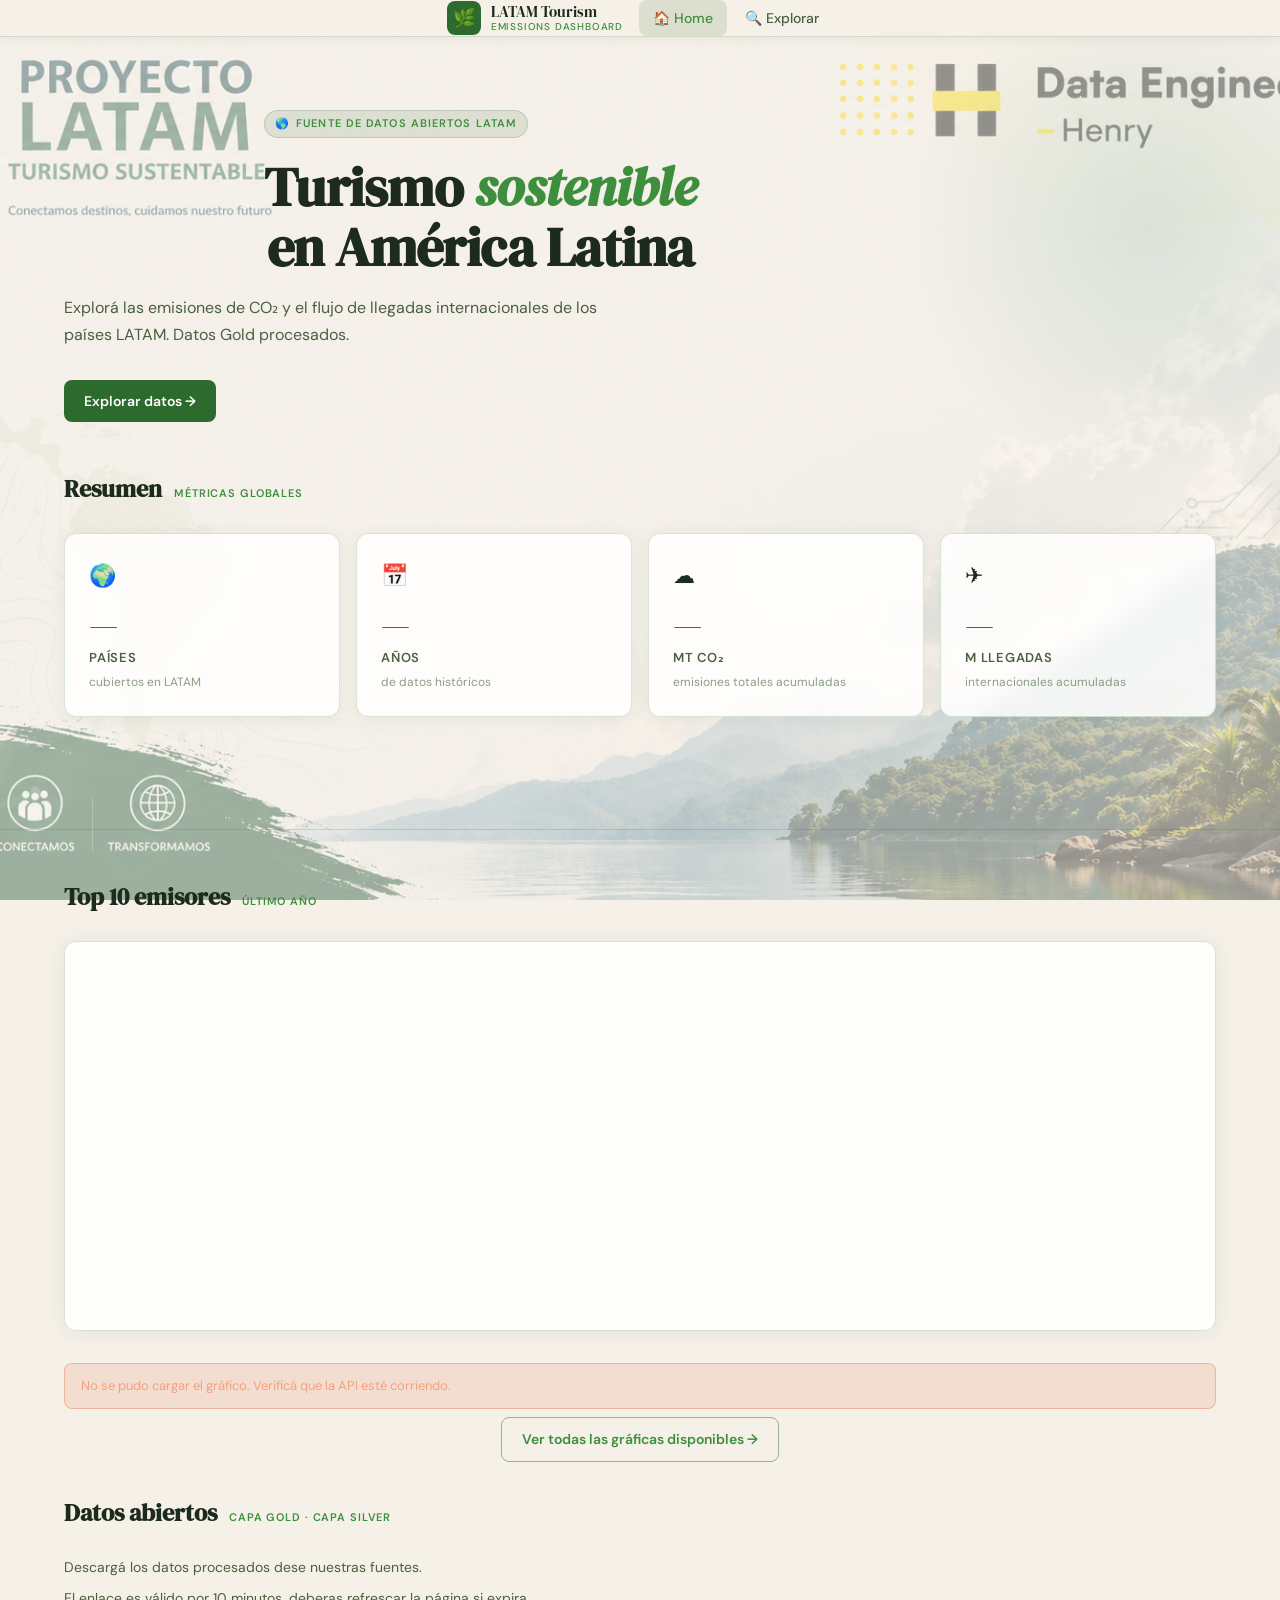
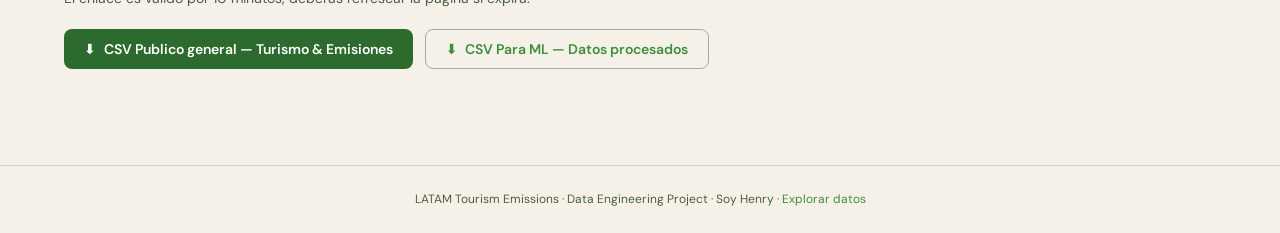
==== api_turismo_sustentable/frontend/index.html @ c23d2c04 "agregar app front y back" ====
<!DOCTYPE html>
<html lang="es">
<head>
  <meta charset="UTF-8" />
  <meta name="viewport" content="width=device-width, initial-scale=1.0" />
  <title>LATAM Tourism Emissions</title>
  <link rel="stylesheet" href="css/style.css" />
  <!-- Plotly -->
  <script src="https://cdn.plot.ly/plotly-2.32.0.min.js" defer></script>
  <!-- App scripts -->
  <script src="js/config.js" defer></script>
  <script src="js/main.js" defer></script>
</head>
<body>

  <!-- ── Nav ─────────────────────────────────────────────────────────────── -->
  <nav>
    <div class="container nav-inner">
      <a href="index.html" class="nav-brand">
        <div class="nav-brand-icon">🌿</div>
        <div class="nav-brand-text">
          LATAM Tourism
          <span>Emissions Dashboard</span>
        </div>
      </a>
      <ul class="nav-links">
        <li><a href="index.html" class="active">🏠 Home</a></li>
        <li><a href="explorar.html">🔍 Explorar</a></li>
      </ul>
    </div>
  </nav>

  <!-- ── Hero ────────────────────────────────────────────────────────────── -->
  <section class="hero">
    <div class="container">
      <div class="hero-label fade-up">
        <span>🌎</span> Fuente de datos abiertos LATAM
      </div>
      <h1 class="fade-up">
        Turismo <em>sostenible</em><br />en América Latina
      </h1>
      <p class="fade-up">
        Explorá las emisiones de CO₂ y el flujo de llegadas internacionales
        de los países LATAM. Datos Gold procesados.
      </p>
      <a href="explorar.html" class="btn btn-primary fade-up">
        Explorar datos →
      </a>
    </div>
  </section>

  <!-- ── Metric Cards ─────────────────────────────────────────────────────── -->
  <section style="padding: 0 0 16px;">
    <div class="container">
      <div class="section-header">
        <h2 class="section-title">Resumen</h2>
        <span class="section-tag">Métricas globales</span>
      </div>

      <div class="cards-grid" id="cards-grid">
        <!-- Se renderizan desde main.js -->
        <div class="metric-card fade-up" id="card-countries">
          <span class="card-icon">🌍</span>
          <div class="card-value" id="val-countries">—</div>
          <div class="card-label">Países</div>
          <div class="card-sublabel">cubiertos en LATAM</div>
        </div>

        <div class="metric-card fade-up" id="card-years">
          <span class="card-icon">📅</span>
          <div class="card-value" id="val-years">—</div>
          <div class="card-label">Años</div>
          <div class="card-sublabel">de datos históricos</div>
        </div>

        <div class="metric-card fade-up" id="card-co2">
          <span class="card-icon">☁️</span>
          <div class="card-value" id="val-co2">—</div>
          <div class="card-label">Mt CO₂</div>
          <div class="card-sublabel">emisiones totales acumuladas</div>
        </div>

        <div class="metric-card fade-up" id="card-arrivals">
          <span class="card-icon">✈️</span>
          <div class="card-value" id="val-arrivals">—</div>
          <div class="card-label">M llegadas</div>
          <div class="card-sublabel">internacionales acumuladas</div>
        </div>
      </div>
    </div>
  </section>

  <hr class="divider" />

  <!-- ── Top 10 Chart ─────────────────────────────────────────────────────── -->
  <section style="padding: 0 0 32px;">
    <div class="container">
      <div class="section-header">
        <h2 class="section-title">Top 10 emisores</h2>
        <span class="section-tag" id="chart-year-tag">último año</span>
      </div>

      <div class="chart-wrapper" id="chart-wrapper">
        <div id="chart-container"></div>
      </div>

      <div class="error-msg" id="chart-error">
        No se pudo cargar el gráfico. Verificá que la API esté corriendo.
      </div>

      <div style="text-align:center; margin-top:8px;">
        <a href="explorar.html" class="btn btn-outline">
          Ver todas las gráficas disponibles →
        </a>
      </div>
    </div>
  </section>

  <!-- ── Descargas ────────────────────────────────────────────────────────────── -->
  <section style="padding: 0 0 48px;">
    <div class="container">
      <div class="section-header">
        <h2 class="section-title">Datos abiertos</h2>
        <span class="section-tag">Capa Gold · Capa Silver</span>
      </div>
      <p style="color: var(--text-muted); font-size: 14px; margin-bottom: 20px; max-width: 560px;">
        Descargá los datos procesados dese nuestras fuentes.
        <span style="display: block ; margin-top: 8px;">
          El enlace es válido por 10 minutos, deberas refrescar la página si expira.
        </span>
      </p>
      <div style="display: flex; gap: 12px; flex-wrap: wrap;">
        <button class="btn btn-primary" onclick="downloadCSV('gold')" id="btn-gold">
          <span>⬇️</span> CSV Publico general — Turismo &amp; Emisiones
        </button>
        <button class="btn btn-outline" onclick="downloadCSV('silver')" id="btn-silver">
          <span>⬇️</span> CSV Para ML — Datos procesados
        </button>
      </div>
      <div id="download-error" class="error-msg" style="margin-top: 12px;"></div>
    </div>
  </section>
  <!-- ── Footer ────────────────────────────────────────────────────────────── -->
  <footer>
    <div class="container">
      <p>
        LATAM Tourism Emissions · Data Engineering Project ·
        Soy Henry ·
        <a href="explorar.html">Explorar datos</a>
      </p>
    </div>
  </footer>

</body>
</html>
---- api_turismo_sustentable/frontend/css/style.css ----
/* ─── LATAM Tourism Emissions — Design System ────────────────────────────── */
@import url('https://fonts.googleapis.com/css2?family=DM+Serif+Display:ital@0;1&family=DM+Sans:wght@300;400;500;600&display=swap');

/*
  Paleta extraída del brief "Proyecto LATAM Turismo Sustentable":
  ─ Verde oscuro logo:  #2d6a2d
  ─ Verde oliva mapa:   #8faf4a
  ─ Verde teal acción:  #1a7f64
  ─ Amarillo Henry:     #f5c518
  ─ Fondo crema:        #f5f0e8
  ─ Crema oscuro card:  #ede8de
  ─ Texto oscuro:       #1c2b1c
*/

:root {
  /* ── Fondos ── */
  --bg:            #f5f0e8;          /* crema del brief */
  --bg-card:       #ffffff;
  --bg-surface:    #ede8de;          /* crema más oscuro */
  --bg-hover:      #e4dfd4;

  /* ── Marca LATAM ── */
  --teal:          #2d6a2d;          /* verde logo "PROYECTO LATAM" */
  --teal-light:    #3d8f3d;
  --teal-dim:      rgba(45, 106, 45, 0.12);
  --green-olive:   #8faf4a;          /* verde mapa/hoja */
  --yellow:        #f5c518;          /* amarillo "Henry" */
  --yellow-dim:    rgba(245, 197, 24, 0.15);
  --red-dim:       #e05c2a;

  /* ── Texto ── */
  --text:          #1c2b1c;          /* casi negro verdoso */
  --text-muted:    #4a6040;
  --text-dim:      #8a9e80;

  /* ── Bordes ── */
  --border:        rgba(45, 106, 45, 0.18);
  --border-bright: rgba(45, 106, 45, 0.45);

  /* ── Otros ── */
  --radius:        12px;
  --radius-sm:     8px;
  --shadow:        0 4px 24px rgba(45, 106, 45, 0.10);
  --font-display:  'DM Serif Display', Georgia, serif;
  --font-body:     'DM Sans', system-ui, sans-serif;
  --transition:    0.22s ease;
}

*, *::before, *::after { box-sizing: border-box; margin: 0; padding: 0; }

html { scroll-behavior: smooth; }

/*
  FONDO: imagen hosteada en tu servidor.
  Reemplazá la URL de abajo por la ruta real de tu fondo.png
  Ejemplos:
    Netlify:  url('https://tu-sitio.netlify.app/assets/fondo.png')
    Local:    url('../assets/fondo.png')
    S3:       url('https://latam-sustainability-datalake.s3.amazonaws.com/...')
*/
body {
  background-color: var(--bg);
  background-image: url('../assets/fondo.png');   /* ← reemplazá esta URL */
  background-size: cover;
  background-position: center top;
  background-attachment: fixed;
  background-repeat: no-repeat;
  color:       var(--text);
  font-family: var(--font-body);
  font-size:   16px;
  line-height: 1.6;
  min-height:  100vh;
}

/* Overlay semitransparente sobre el fondo para que el texto sea legible */
body::before {
  content: '';
  position: fixed;
  inset: 0;
  background: rgba(245, 240, 232, 0.60);  /* crema al 60% — se ven los logos */
  pointer-events: none;
  z-index: 0;
}

/* Todo el contenido encima del overlay */
body > * {
  position: relative;
  z-index: 1;
}

/* ─── Layout ──────────────────────────────────────────────────────────────── */
.container {
  max-width: 1200px;
  margin: 0 auto;
  padding: 0 24px;
  justify-content: center;
  align-items: center;
  left: 50%;
}

/* ─── Nav ─────────────────────────────────────────────────────────────────── */
nav {
  position: sticky;
  align-content: center;
  top: 0;
  z-index: 100;
  background: rgba(245, 240, 232, 0.92);
  backdrop-filter: blur(12px);
  border-bottom: 1px solid var(--border);
  padding:  0;
  box-shadow: 0 2px 12px rgba(45,106,45,0.08);
}

.nav-inner {
  display: flex;
  align-items: center;
  justify-content: center;
  gap: 16px;

}

.nav-brand {
  display: flex;
  align-items: center;
  gap: 10px;
  text-decoration: none;
  color: var(--text);
}

.nav-brand-icon {
  width: 34px;
  height: 34px;
  border-radius: 8px;
  background: var(--teal);
  display: flex;
  align-items: center;
  justify-content: center;
  font-size: 18px;
  flex-shrink: 0;
}

.nav-brand-text {
  font-family: var(--font-display);
  font-size: 15px;
  line-height: 1.2;
}

.nav-brand-text span {
  display: block;
  font-size: 10px;
  font-family: var(--font-body);
  font-weight: 500;
  color: var(--teal-light);
  letter-spacing: 0.08em;
  text-transform: uppercase;
}

.nav-links {
  display: flex;
  gap: 4px;
  list-style: none;
}

.nav-links a {
  display: inline-flex;
  align-items: center;
  gap: 6px;
  padding: 7px 14px;
  border-radius: var(--radius-sm);
  color: var(--text-muted);
  text-decoration: none;
  font-size: 14px;
  font-weight: 500;
  transition: var(--transition);
}

.nav-links a:hover,
.nav-links a.active {
  background: var(--teal-dim);
  color: var(--teal-light);
}

/* ─── Hero / Header ───────────────────────────────────────────────────────── */
.hero {
  padding: 72px 0 48px;
  position: relative;
  overflow: hidden;
}

.hero::before {
  content: '';
  position: absolute;
  top: -60px;
  right: -120px;
  width: 500px;
  height: 500px;
  background: radial-gradient(circle, rgba(26,127,100,0.12) 0%, transparent 70%);
  pointer-events: none;
}

.hero-label {
  margin-left: 200px;
  width: max-content;
  display: inline-flex;
  align-items: center;
  gap: 6px;
  font-size: 11px;
  font-weight: 600;
  letter-spacing: 0.1em;
  text-transform: uppercase;
  color: var(--teal-light);
  background: var(--teal-dim);
  border: 1px solid var(--border);
  padding: 4px 10px;
  border-radius: 20px;
  margin-bottom: 20px;
}

.hero h1 {
  margin-left: 200px;
  text-align: center;
  width: max-content;
  font-family: var(--font-display);
  font-size: clamp(2rem, 5vw, 3.4rem);
  line-height: 1.1;
  letter-spacing: -0.01em;
  margin-bottom: 16px;
}

.hero h1 em {
  font-style: italic;
  color: var(--teal-light);
}

.hero p {
  font-size: 16px;
  color: var(--text-muted);
  max-width: 560px;
  line-height: 1.7;
  margin-bottom: 32px;
}

/* ─── Metric Cards ────────────────────────────────────────────────────────── */
.cards-grid {
  display: grid;
  grid-template-columns: repeat(auto-fit, minmax(220px, 1fr));
  gap: 16px;
  margin-bottom: 48px;
}

.metric-card {
  background: rgba(255, 255, 255, 0.85);
  border: 1px solid var(--border);
  border-radius: var(--radius);
  padding: 24px;
  position: relative;
  overflow: hidden;
  transition: var(--transition);
  backdrop-filter: blur(8px);
  box-shadow: 0 2px 16px rgba(45,106,45,0.08);
}

.metric-card::before {
  content: '';
  position: absolute;
  top: 0;
  left: 0;
  right: 0;
  height: 2px;
  background: linear-gradient(90deg, var(--teal), transparent);
  opacity: 0;
  transition: var(--transition);
}

.metric-card:hover {
  border-color: var(--border-bright);
  background: var(--bg-hover);
  transform: translateY(-2px);
}

.metric-card:hover::before { opacity: 1; }

.card-icon {
  font-size: 22px;
  margin-bottom: 14px;
  display: block;
}

.card-value {
  font-family: var(--font-display);
  font-size: 2.2rem;
  color: var(--text);
  line-height: 1;
  margin-bottom: 6px;
}

.card-label {
  font-size: 13px;
  font-weight: 600;
  letter-spacing: 0.06em;
  text-transform: uppercase;
  color: var(--text-muted);
}

.card-sublabel {
  font-size: 12px;
  color: var(--text-dim);
  margin-top: 4px;
}

/* ─── Section headings ────────────────────────────────────────────────────── */
.section-header {
  display: flex;
  align-items: baseline;
  gap: 12px;
  margin-bottom: 24px;
}

.section-title {
  font-family: var(--font-display);
  font-size: 1.5rem;
  color: var(--text);
}

.section-tag {
  font-size: 11px;
  font-weight: 600;
  letter-spacing: 0.08em;
  text-transform: uppercase;
  color: var(--teal-light);
}

/* ─── Chart container ─────────────────────────────────────────────────────── */
.chart-wrapper {
  background: rgba(255, 255, 255, 0.88);
  border: 1px solid var(--border);
  border-radius: var(--radius);
  padding: 24px;
  margin-bottom: 32px;
  min-height: 380px;
  position: relative;
  backdrop-filter: blur(8px);
  box-shadow: 0 2px 20px rgba(45,106,45,0.08);
}

.chart-wrapper.loading::after {
  content: 'Cargando...';
  position: absolute;
  inset: 0;
  display: flex;
  align-items: center;
  justify-content: center;
  color: var(--text-muted);
  font-size: 13px;
  border-radius: var(--radius);
  background: var(--bg-card);
}

#chart-container, #chart-container-explore {
  width: 100%;
  min-height: 340px;
}

/* ─── Buttons ─────────────────────────────────────────────────────────────── */
.btn {
  display: inline-flex;
  align-items: center;
  gap: 8px;
  padding: 10px 20px;
  border-radius: var(--radius-sm);
  font-family: var(--font-body);
  font-size: 14px;
  font-weight: 600;
  cursor: pointer;
  transition: var(--transition);
  border: none;
  text-decoration: none;
}

.btn-primary {
  background: var(--teal);
  color: #fff;
}

.btn-primary:hover {
  background: var(--teal-light);
  transform: translateY(-1px);
}

.btn-outline {
  background: transparent;
  color: var(--teal-light);
  border: 1px solid var(--border-bright);
}

.btn-outline:hover {
  background: var(--teal-dim);
}

.btn-sm {
  padding: 7px 14px;
  font-size: 12px;
}

.btn:disabled {
  opacity: 0.5;
  cursor: not-allowed;
  transform: none;
}

/* ─── Question cards ──────────────────────────────────────────────────────── */
.questions-grid {
  display: grid;
  grid-template-columns: repeat(auto-fill, minmax(280px, 1fr));
  gap: 14px;
  margin-bottom: 32px;
}

.q-card {
  background: rgba(255, 255, 255, 0.85);
  border: 1px solid var(--border);
  border-radius: var(--radius);
  padding: 20px;
  cursor: pointer;
  transition: var(--transition);
  position: relative;
  backdrop-filter: blur(6px);
  box-shadow: 0 2px 12px rgba(45,106,45,0.07);
}

.q-card:hover {
  border-color: var(--border-bright);
  background: var(--bg-hover);
  transform: translateY(-2px);
}

.q-card.active {
  border-color: var(--teal);
  background: var(--teal-dim);
}

.q-card.active::after {
  content: '✓';
  position: absolute;
  top: 12px;
  right: 14px;
  color: var(--teal-light);
  font-size: 14px;
}

.q-num {
  font-size: 12px;
  font-weight: 700;
  letter-spacing: 0.1em;
  color: var(--teal-light);
  margin-bottom: 8px;
}

.q-title {
  font-size: 15px;
  font-weight: 600;
  color: var(--text);
  margin-bottom: 6px;
  line-height: 1.3;
}

.q-desc {
  font-size: 13px;
  color: var(--text-muted);
  line-height: 1.5;
}

/* ─── Custom query form ───────────────────────────────────────────────────── */
.custom-section {
  background: rgba(255, 255, 255, 0.88);
  border: 1px solid var(--border);
  border-radius: var(--radius);
  padding: 28px;
  margin-bottom: 32px;
  backdrop-filter: blur(8px);
  box-shadow: 0 2px 20px rgba(45,106,45,0.08);
}

.custom-section h2 {
  font-family: var(--font-display);
  font-size: 1.3rem;
  margin-bottom: 8px;
}

.custom-section .subtitle {
  font-size: 13px;
  color: var(--text-muted);
  margin-bottom: 24px;
}

.form-grid {
  display: grid;
  grid-template-columns: 1fr 1fr 1fr;
  gap: 16px;
  margin-bottom: 20px;
}

@media (max-width: 720px) {
  .form-grid { grid-template-columns: 1fr; }
}

.form-group label {
  display: block;
  font-size: 11px;
  font-weight: 700;
  letter-spacing: 0.08em;
  text-transform: uppercase;
  color: var(--text-muted);
  margin-bottom: 8px;
}

.form-group select,
.form-group input[type="number"] {
  width: 100%;
  padding: 10px 12px;
  background: #fff;
  border: 1px solid var(--border);
  border-radius: var(--radius-sm);
  color: var(--text);
  font-family: var(--font-body);
  font-size: 14px;
  transition: var(--transition);
  appearance: none;
}

.form-group select:focus,
.form-group input:focus {
  outline: none;
  border-color: var(--teal);
  box-shadow: 0 0 0 3px var(--teal-dim);
}

/* ── Checkbox country list ────────────────────────────────────────────────── */
#countries-select {
  background: #fff;
  border: 1px solid var(--border);
  border-radius: var(--radius-sm);
  padding: 8px 6px;
  max-height: 220px;
  overflow-y: auto;
  scrollbar-width: thin;
  scrollbar-color: var(--teal-dim) transparent;
}

#countries-select::-webkit-scrollbar       { width: 5px; }
#countries-select::-webkit-scrollbar-thumb { background: var(--teal-dim); border-radius: 4px; }

.chk-item {
  display: flex;
  align-items: center;
  gap: 9px;
  padding: 7px 8px;
  border-radius: 6px;
  cursor: pointer;
  transition: background var(--transition);
  user-select: none;
}

.chk-item:hover { background: var(--teal-dim); }

.chk-all-item {
  border-bottom: 1px solid var(--border);
  margin-bottom: 4px;
  padding-bottom: 9px;
}

.chk-item input[type="checkbox"] {
  display: none;
}

.chk-box {
  width: 16px;
  height: 16px;
  min-width: 16px;
  border: 1.5px solid var(--border-bright);
  border-radius: 4px;
  background: #fff;
  transition: var(--transition);
  position: relative;
  display: flex;
  align-items: center;
  justify-content: center;
}

.chk-item input[type="checkbox"]:checked + .chk-box {
  background: var(--teal);
  border-color: var(--teal);
}

.chk-item input[type="checkbox"]:checked + .chk-box::after {
  content: '';
  display: block;
  width: 9px;
  height: 5px;
  border-left: 2px solid #fff;
  border-bottom: 2px solid #fff;
  transform: rotate(-45deg) translate(0px, -1px);
}

.chk-label {
  font-size: 13px;
  color: var(--text);
  line-height: 1.3;
}

.chk-all-item .chk-label {
  font-weight: 600;
  color: var(--teal-light);
}

.chk-divider {
  height: 1px;
  background: var(--border);
  margin: 2px 0 6px;
}

.range-row {
  display: flex;
  gap: 8px;
  align-items: center;
}

.range-row span {
  color: var(--text-muted);
  font-size: 12px;
}

/* ─── Inline chart area ───────────────────────────────────────────────────── */
.chart-area {
  display: none;
  background: rgba(255, 255, 255, 0.88);
  border: 1px solid var(--border);
  border-radius: var(--radius);
  padding: 24px;
  margin-bottom: 32px;
  backdrop-filter: blur(8px);
  box-shadow: 0 2px 20px rgba(45,106,45,0.08);
}

.chart-area.visible { display: block; }

.chart-area-header {
  display: flex;
  justify-content: space-between;
  align-items: flex-start;
  margin-bottom: 16px;
}

.chart-area-header h3 {
  font-family: var(--font-display);
  font-size: 1.1rem;
}

.chart-area-header p {
  font-size: 12px;
  color: var(--text-muted);
  margin-top: 4px;
}

/* ─── Error / spinner states ──────────────────────────────────────────────── */
.spinner {
  display: inline-block;
  width: 14px;
  height: 14px;
  border: 2px solid var(--teal-dim);
  border-top-color: var(--teal-light);
  border-radius: 50%;
  animation: spin 0.7s linear infinite;
}

@keyframes spin { to { transform: rotate(360deg); } }

.error-msg {
  background: rgba(224, 92, 42, 0.12);
  border: 1px solid rgba(224, 92, 42, 0.3);
  border-radius: var(--radius-sm);
  padding: 12px 16px;
  color: #f5a07a;
  font-size: 13px;
  display: none;
}

.error-msg.visible { display: block; }

/* ─── Footer ──────────────────────────────────────────────────────────────── */
footer {
  border-top: 1px solid var(--border);
  padding: 24px 0;
  margin-top: 48px;
  color: var(--text-muted);
  font-size: 12px;
  text-align: center;
  background: rgba(245, 240, 232, 0.9);
}

footer a {
  color: var(--teal-light);
  text-decoration: none;
}

/* ─── Page fade-in ────────────────────────────────────────────────────────── */
@keyframes fadeUp {
  from { opacity: 0; transform: translateY(16px); }
  to   { opacity: 1; transform: translateY(0); }
}

.fade-up {
  animation: fadeUp 0.5s ease forwards;
  opacity: 0;
}

.fade-up:nth-child(1) { animation-delay: 0.05s; }
.fade-up:nth-child(2) { animation-delay: 0.10s; }
.fade-up:nth-child(3) { animation-delay: 0.15s; }
.fade-up:nth-child(4) { animation-delay: 0.20s; }
.fade-up:nth-child(5) { animation-delay: 0.25s; }

/* ─── Divider ─────────────────────────────────────────────────────────────── */
.divider {
  border: none;
  border-top: 1px solid var(--border);
  margin: 48px 0;
}

/* ─── Pill badge ──────────────────────────────────────────────────────────── */
.badge {
  display: inline-flex;
  align-items: center;
  padding: 2px 8px;
  border-radius: 20px;
  font-size: 10px;
  font-weight: 700;
  letter-spacing: 0.06em;
  text-transform: uppercase;
}

.badge-teal { background: var(--teal-dim); color: var(--teal-light); border: 1px solid var(--border); }
.badge-yellow { background: rgba(180, 130, 0, 0.12); color: #8a6200; border: 1px solid rgba(180,130,0,0.3); }
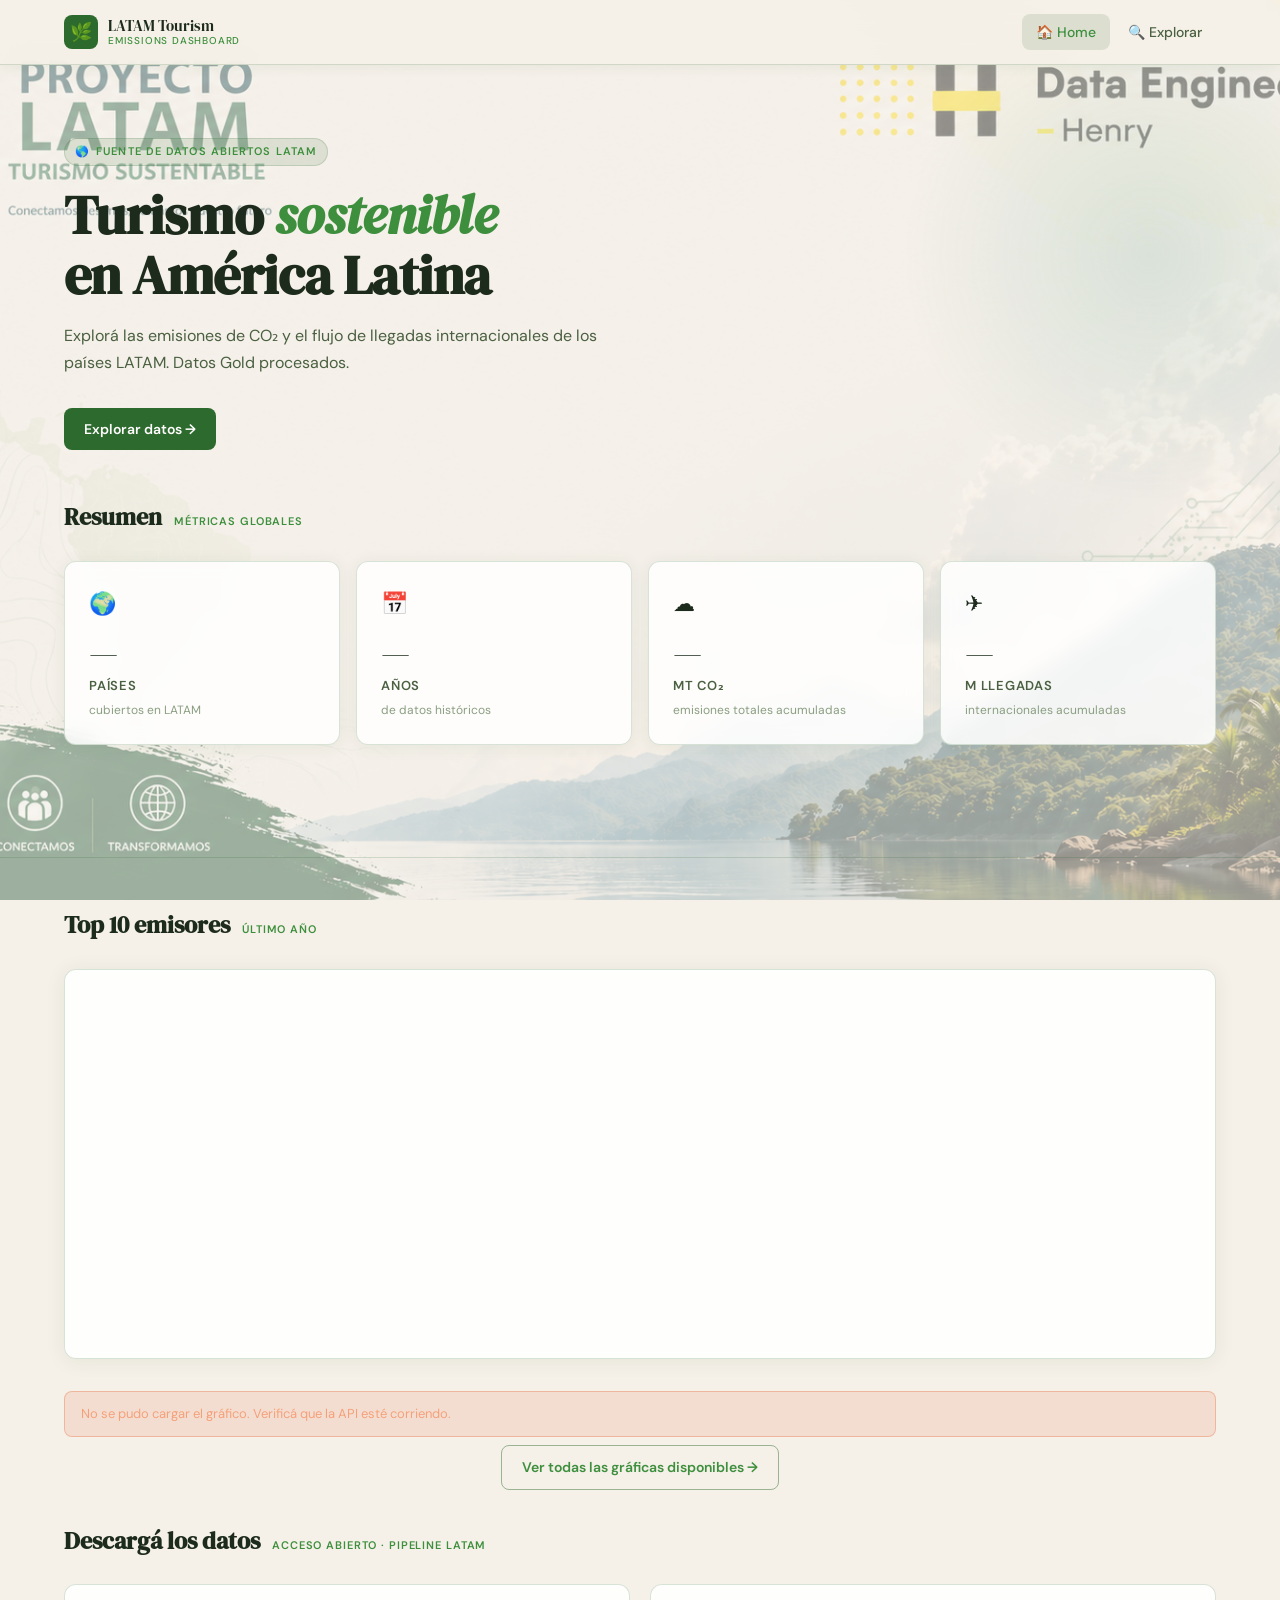
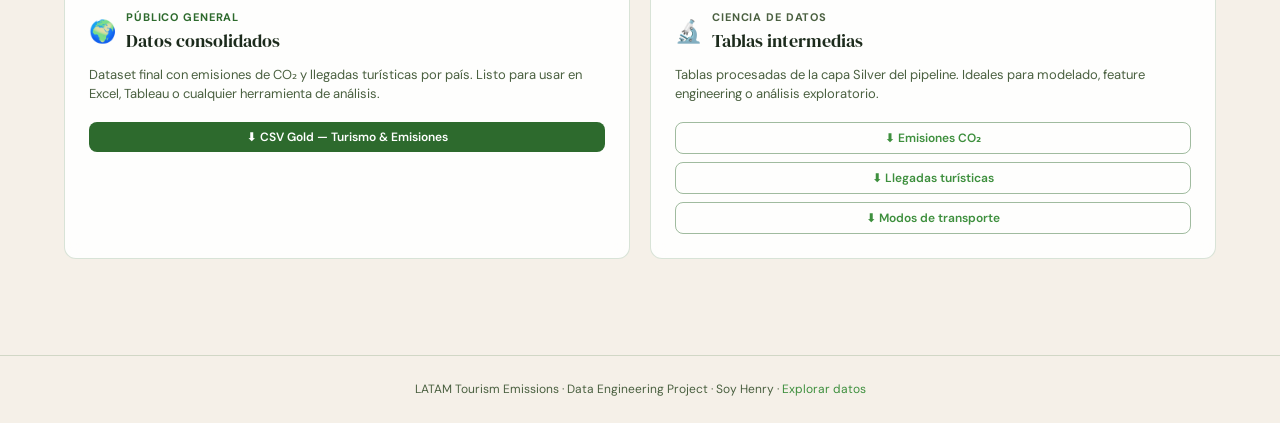
==== commit b7f1acf4: "feat: botones de descarga" ====
--- a/api_turismo_sustentable/frontend/index.html
+++ b/api_turismo_sustentable/frontend/index.html
@@ -116,28 +116,61 @@
     </div>
   </section>
 
-  <!-- ── Descargas ────────────────────────────────────────────────────────────── -->
+  <!-- ── Descarga de datos ──────────────────────────────────────────────────── -->
   <section style="padding: 0 0 48px;">
     <div class="container">
       <div class="section-header">
-        <h2 class="section-title">Datos abiertos</h2>
-        <span class="section-tag">Capa Gold · Capa Silver</span>
+        <h2 class="section-title">Descargá los datos</h2>
+        <span class="section-tag">Acceso abierto · Pipeline LATAM</span>
       </div>
-      <p style="color: var(--text-muted); font-size: 14px; margin-bottom: 20px; max-width: 560px;">
-        Descargá los datos procesados dese nuestras fuentes.
-        <span style="display: block ; margin-top: 8px;">
-          El enlace es válido por 10 minutos, deberas refrescar la página si expira.
-        </span>
-      </p>
-      <div style="display: flex; gap: 12px; flex-wrap: wrap;">
-        <button class="btn btn-primary" onclick="downloadCSV('gold')" id="btn-gold">
-          <span>⬇️</span> CSV Publico general — Turismo &amp; Emisiones
-        </button>
-        <button class="btn btn-outline" onclick="downloadCSV('silver')" id="btn-silver">
-          <span>⬇️</span> CSV Para ML — Datos procesados
-        </button>
+ 
+      <div style="display: grid; grid-template-columns: 1fr 1fr; gap: 20px; margin-top: 8px;">
+ 
+        <!-- Bloque Gold → público general -->
+        <div style="background: rgba(255,255,255,0.88); border: 1px solid var(--border); border-radius: var(--radius); padding: 24px; backdrop-filter: blur(8px);">
+          <div style="display: flex; align-items: center; gap: 10px; margin-bottom: 10px;">
+            <span style="font-size: 22px;">🌍</span>
+            <div>
+              <div style="font-size: 11px; font-weight: 700; letter-spacing: 0.08em; text-transform: uppercase; color: var(--teal);">Público general</div>
+              <div style="font-family: var(--font-display); font-size: 1.1rem; color: var(--text);">Datos consolidados</div>
+            </div>
+          </div>
+          <p style="font-size: 13px; color: var(--text-muted); margin-bottom: 18px; line-height: 1.5;">
+            Dataset final con emisiones de CO₂ y llegadas turísticas por país. Listo para usar en Excel, Tableau o cualquier herramienta de análisis.
+          </p>
+          <button class="btn btn-primary btn-sm" onclick="downloadCSV('gold')" id="btn-gold" style="width: 100%; justify-content: center;">
+            ⬇️ CSV Gold — Turismo &amp; Emisiones
+          </button>
+        </div>
+ 
+        <!-- Bloque Silver → ciencia de datos -->
+        <div style="background: rgba(255,255,255,0.88); border: 1px solid var(--border); border-radius: var(--radius); padding: 24px; backdrop-filter: blur(8px);">
+          <div style="display: flex; align-items: center; gap: 10px; margin-bottom: 10px;">
+            <span style="font-size: 22px;">🔬</span>
+            <div>
+              <div style="font-size: 11px; font-weight: 700; letter-spacing: 0.08em; text-transform: uppercase; color: var(--text-muted);">Ciencia de datos</div>
+              <div style="font-family: var(--font-display); font-size: 1.1rem; color: var(--text);">Tablas intermedias</div>
+            </div>
+          </div>
+          <p style="font-size: 13px; color: var(--text-muted); margin-bottom: 18px; line-height: 1.5;">
+            Tablas procesadas de la capa Silver del pipeline. Ideales para modelado, feature engineering o análisis exploratorio.
+          </p>
+          <div style="display: flex; flex-direction: column; gap: 8px;">
+            <button class="btn btn-outline btn-sm" onclick="downloadCSV('silver_co2')" id="btn-silver_co2" style="justify-content: center;">
+              ⬇️ Emisiones CO₂
+            </button>
+            <button class="btn btn-outline btn-sm" onclick="downloadCSV('silver_arrivals')" id="btn-silver_arrivals" style="justify-content: center;">
+              ⬇️ Llegadas turísticas
+            </button>
+            <button class="btn btn-outline btn-sm" onclick="downloadCSV('silver_transport')" id="btn-silver_transport" style="justify-content: center;">
+              ⬇️ Modos de transporte
+            </button>
+          </div>
+        </div>
+ 
       </div>
-      <div id="download-error" class="error-msg" style="margin-top: 12px;"></div>
+ 
+      <div id="download-error" class="error-msg" style="margin-top: 16px;"></div>
     </div>
   </section>
   <!-- ── Footer ────────────────────────────────────────────────────────────── -->
--- a/api_turismo_sustentable/frontend/css/style.css
+++ b/api_turismo_sustentable/frontend/css/style.css
@@ -93,30 +93,25 @@
   max-width: 1200px;
   margin: 0 auto;
   padding: 0 24px;
-  justify-content: center;
-  align-items: center;
-  left: 50%;
 }
 
 /* ─── Nav ─────────────────────────────────────────────────────────────────── */
 nav {
   position: sticky;
-  align-content: center;
   top: 0;
   z-index: 100;
   background: rgba(245, 240, 232, 0.92);
   backdrop-filter: blur(12px);
   border-bottom: 1px solid var(--border);
-  padding:  0;
+  padding: 14px 0;
   box-shadow: 0 2px 12px rgba(45,106,45,0.08);
 }
 
 .nav-inner {
   display: flex;
   align-items: center;
-  justify-content: center;
+  justify-content: space-between;
   gap: 16px;
-
 }
 
 .nav-brand {
@@ -199,8 +194,6 @@
 }
 
 .hero-label {
-  margin-left: 200px;
-  width: max-content;
   display: inline-flex;
   align-items: center;
   gap: 6px;
@@ -217,9 +210,6 @@
 }
 
 .hero h1 {
-  margin-left: 200px;
-  text-align: center;
-  width: max-content;
   font-family: var(--font-display);
   font-size: clamp(2rem, 5vw, 3.4rem);
   line-height: 1.1;
@@ -740,4 +730,11 @@
 }
 
 .badge-teal { background: var(--teal-dim); color: var(--teal-light); border: 1px solid var(--border); }
-.badge-yellow { background: rgba(180, 130, 0, 0.12); color: #8a6200; border: 1px solid rgba(180,130,0,0.3); }+.badge-yellow { background: rgba(180, 130, 0, 0.12); color: #8a6200; border: 1px solid rgba(180,130,0,0.3); }
+
+/* ─── Download cards responsive ──────────────────────────────────────────── */
+@media (max-width: 640px) {
+  .download-grid {
+    grid-template-columns: 1fr !important;
+  }
+}
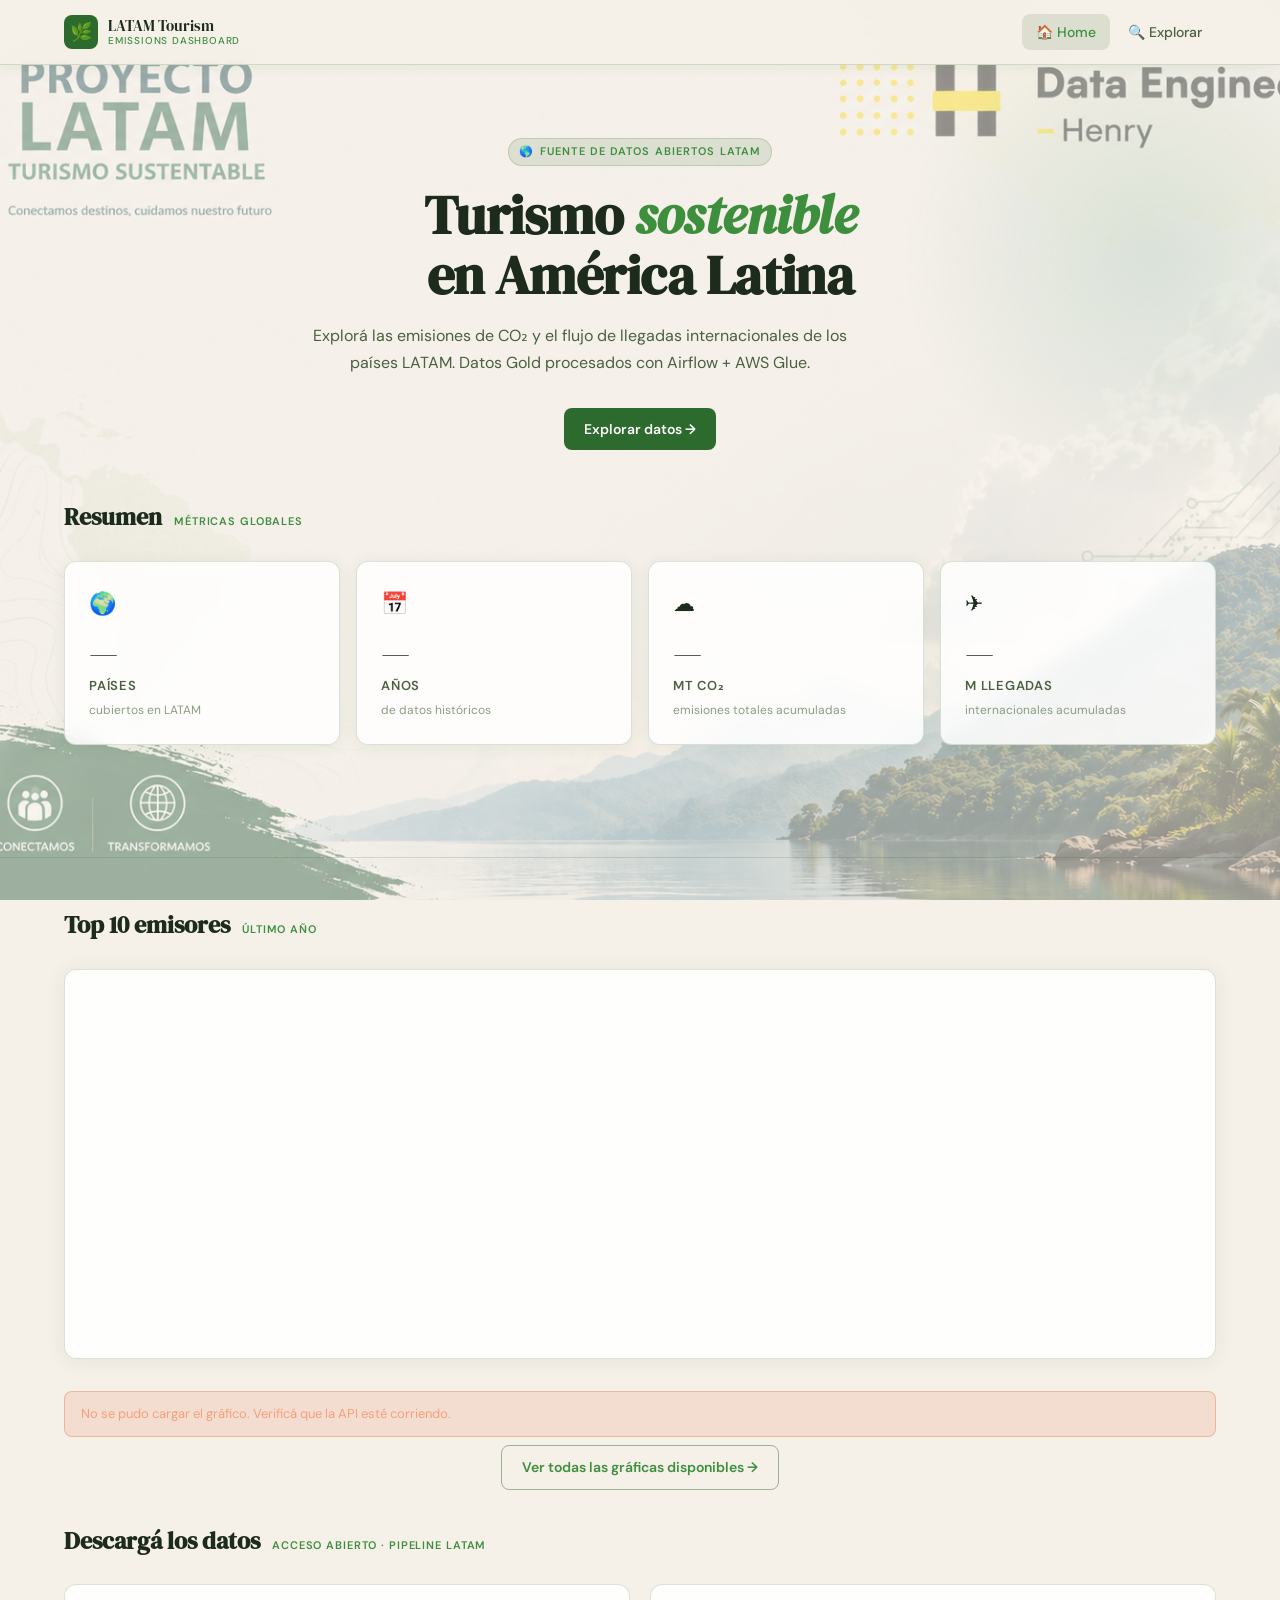
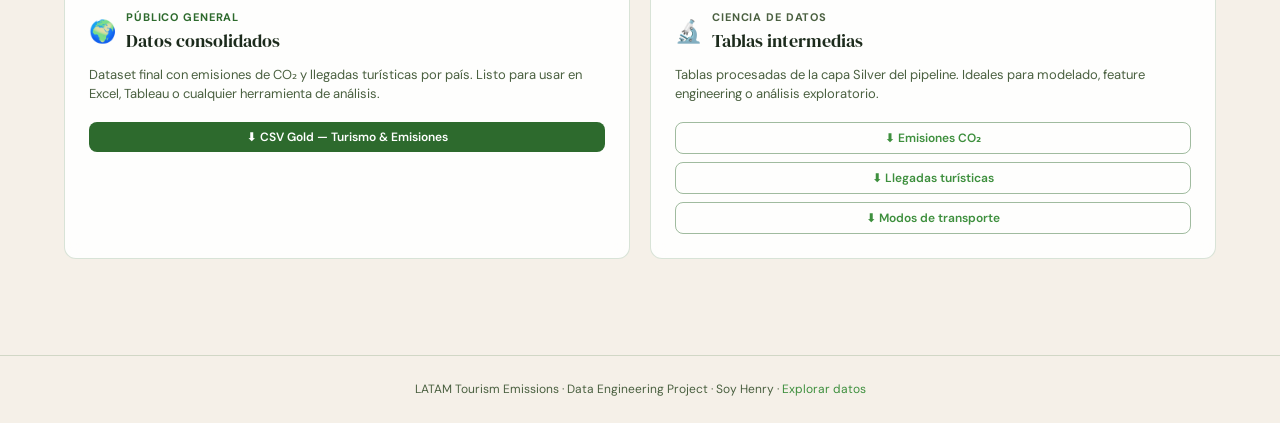
==== commit 3f3e09e9: "fix: centrar hero" ====
--- a/api_turismo_sustentable/frontend/index.html
+++ b/api_turismo_sustentable/frontend/index.html
@@ -31,21 +31,23 @@
   </nav>
 
   <!-- ── Hero ────────────────────────────────────────────────────────────── -->
-  <section class="hero">
+   <section class="hero">
     <div class="container">
-      <div class="hero-label fade-up">
-        <span>🌎</span> Fuente de datos abiertos LATAM
+      <div style="max-width: 680px; margin: 0 auto; text-align: center;">
+        <div class="hero-label fade-up" style="justify-content: center;">
+          <span>🌎</span> Fuente de datos abiertos LATAM
+        </div>
+        <h1 class="fade-up">
+          Turismo <em>sostenible</em><br />en América Latina
+        </h1>
+        <p class="fade-up">
+          Explorá las emisiones de CO₂ y el flujo de llegadas internacionales
+          de los países LATAM. Datos Gold procesados con Airflow + AWS Glue.
+        </p>
+        <a href="explorar.html" class="btn btn-primary fade-up">
+          Explorar datos →
+        </a>
       </div>
-      <h1 class="fade-up">
-        Turismo <em>sostenible</em><br />en América Latina
-      </h1>
-      <p class="fade-up">
-        Explorá las emisiones de CO₂ y el flujo de llegadas internacionales
-        de los países LATAM. Datos Gold procesados.
-      </p>
-      <a href="explorar.html" class="btn btn-primary fade-up">
-        Explorar datos →
-      </a>
     </div>
   </section>
 
